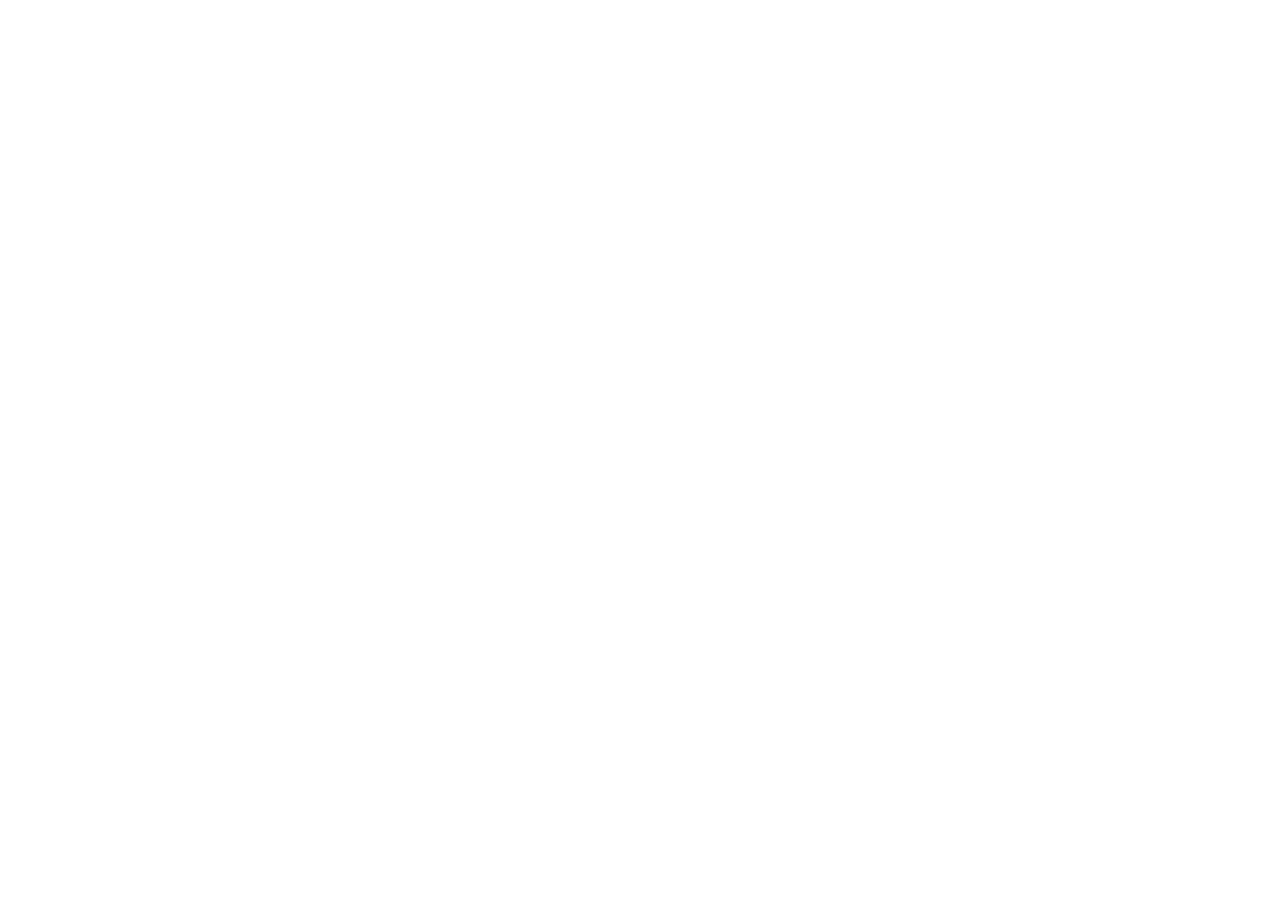
==== room.html @ 55f22bc3 "Added room for ECV" ====
<html>
  <head>
    <style>
      #main_canvas {
          width: 100%;
          height: 100%;
      }
    </style>
  </head>
  <body>
    <canvas id="main_canvas"></canvas>
    <script src="room.js"></script>
  </body>
</html>
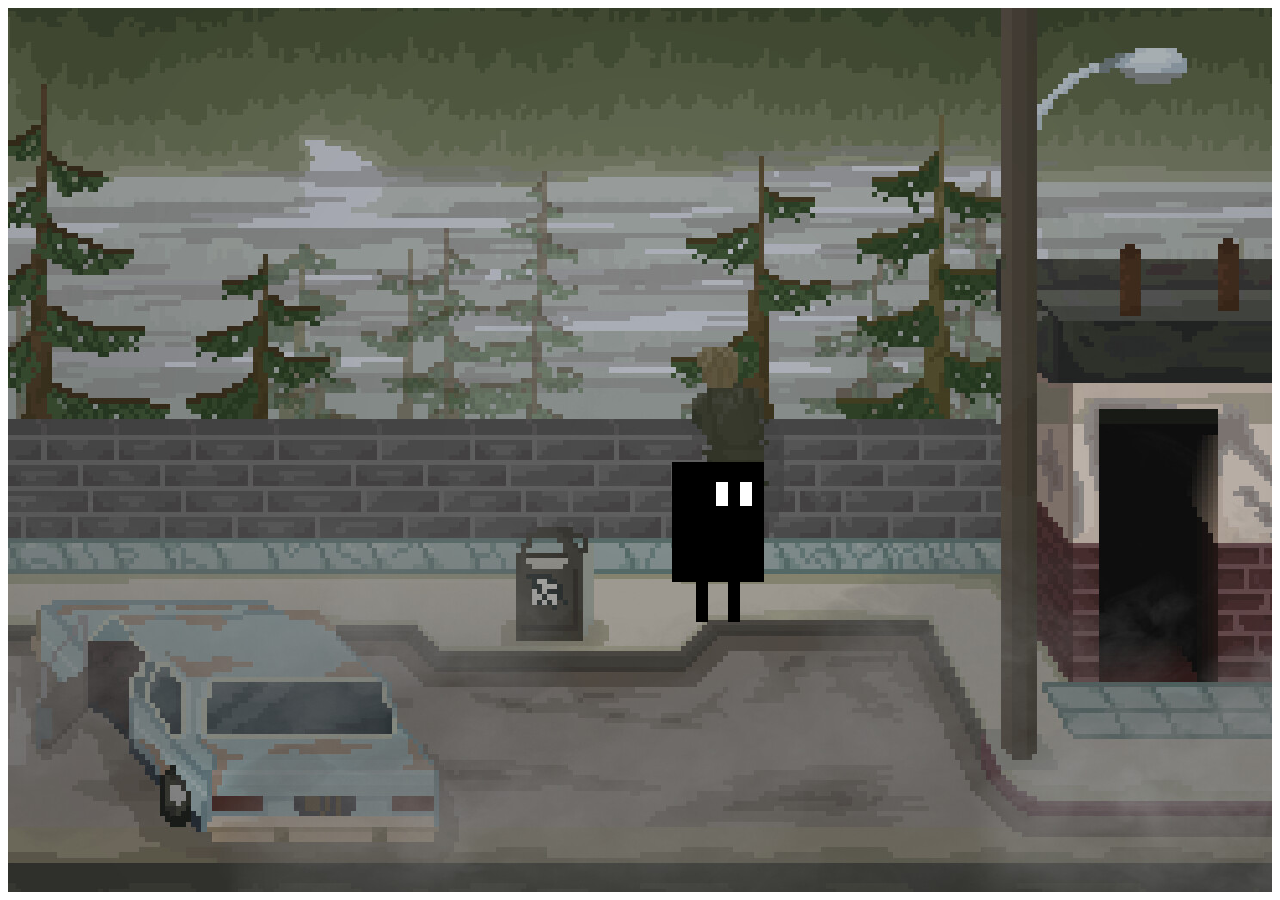
==== commit 7298a638: "Added basic world and instances, but tilebased animation is broken" ====
--- a/room.html
+++ b/room.html
@@ -4,6 +4,9 @@
       #main_canvas {
           width: 100%;
           height: 100%;
+          margin: 0px;
+          padding: 0px;
+          overflow: hidden;
       }
     </style>
   </head>
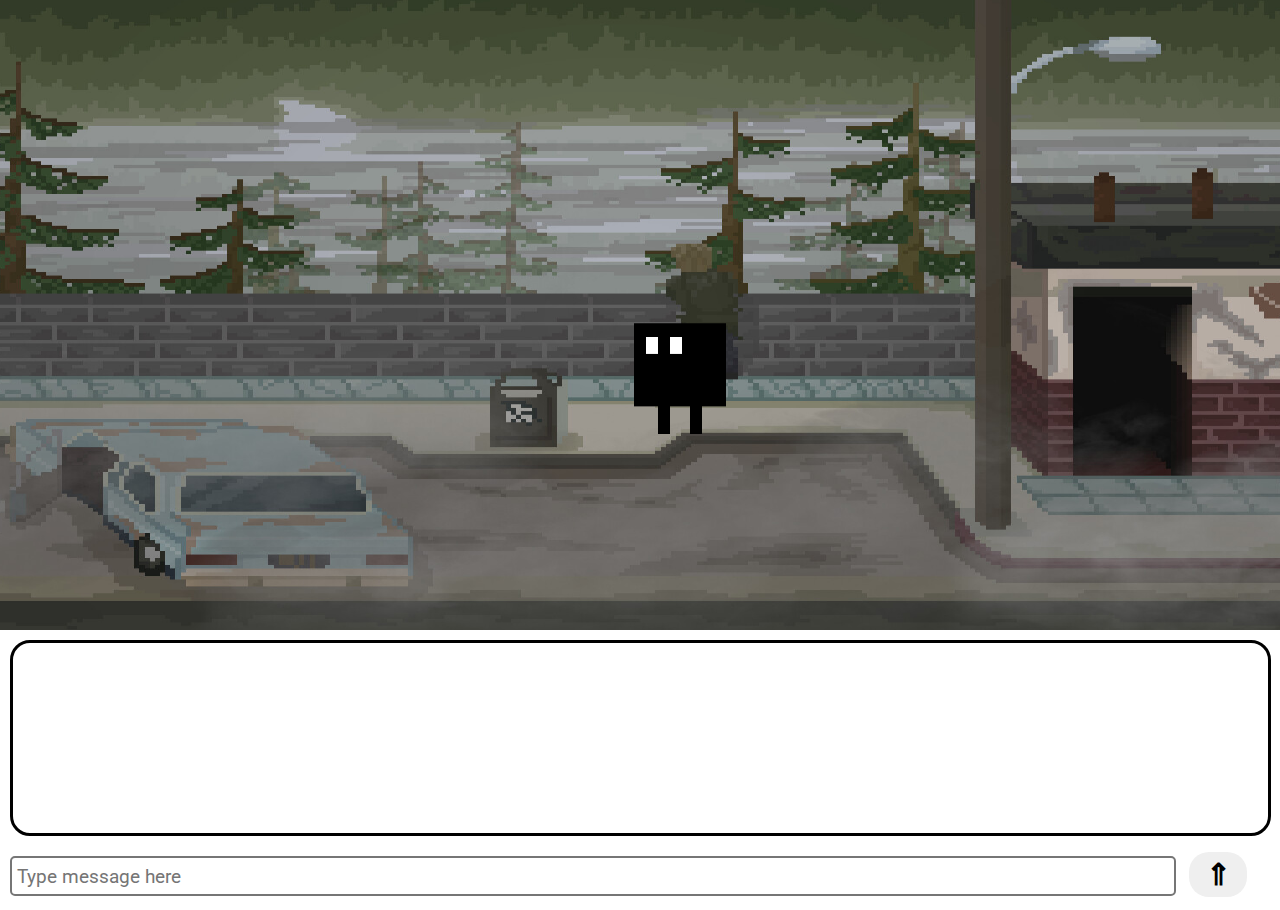
==== commit f2dc2306: "Added basic chatbox strucutre" ====
--- a/room.html
+++ b/room.html
@@ -1,17 +1,32 @@
 <html>
+
   <head>
-    <style>
-      #main_canvas {
-          width: 100%;
-          height: 100%;
-          margin: 0px;
-          padding: 0px;
-          overflow: hidden;
-      }
-    </style>
+    <meta charset="UTF-8">
+    <link href="style_rooms.css" rel="stylesheet" />
+    <link href='http://fonts.googleapis.com/css?family=Roboto' rel='stylesheet' type='text/css'>
   </head>
+
   <body>
     <canvas id="main_canvas"></canvas>
+
+    <div id="chat_area">
+      <div id="conversation_area" >
+      </div>
+
+
+      <div id="chat_input">
+
+        <input id="text-input" placeholder=" Type message here"/>
+
+        <div id="send-button-container">
+          <button id="send-button">&uArr;</button>
+        </div>
+
+      </div>
+    </div>
+
     <script src="room.js"></script>
+
   </body>
+
 </html>
--- a/style_rooms.css
+++ b/style_rooms.css
@@ -0,0 +1,54 @@
+* {
+    margin: 0px;
+    padding: 0px;
+    font-family: Roboto;
+    font-size: 19px;
+}
+
+#main_canvas {
+    width: 100%;
+    height: 70%;
+    overflow: hidden;
+}
+
+#chat_area {
+    width: 100%;
+    height: 30%;
+}
+
+#conversation_area {
+    height: calc(100% - 60px - 20px);
+    width: calc(100% - 25px);
+    border-style: solid;
+    border-radius: 20px;
+    margin: 10px;
+}
+
+#chat_input {
+    display: flex;
+}
+
+#text-input {
+    margin: 10px;
+
+    width: calc(100% - 97px);
+    height: 40px;
+    border-radius: 5px;
+    border-style: solid;
+}
+
+#send-button-container {
+    width: 95px;
+    height: 45px;
+}
+
+#send-button-container button {
+    width: 58px;
+    height: 100%;
+    margin: 3px;
+    margin-top: 6px;
+    font-weight: bold;
+    font-size: 30px;
+    border-radius: 20px;
+    border-style: none;
+}
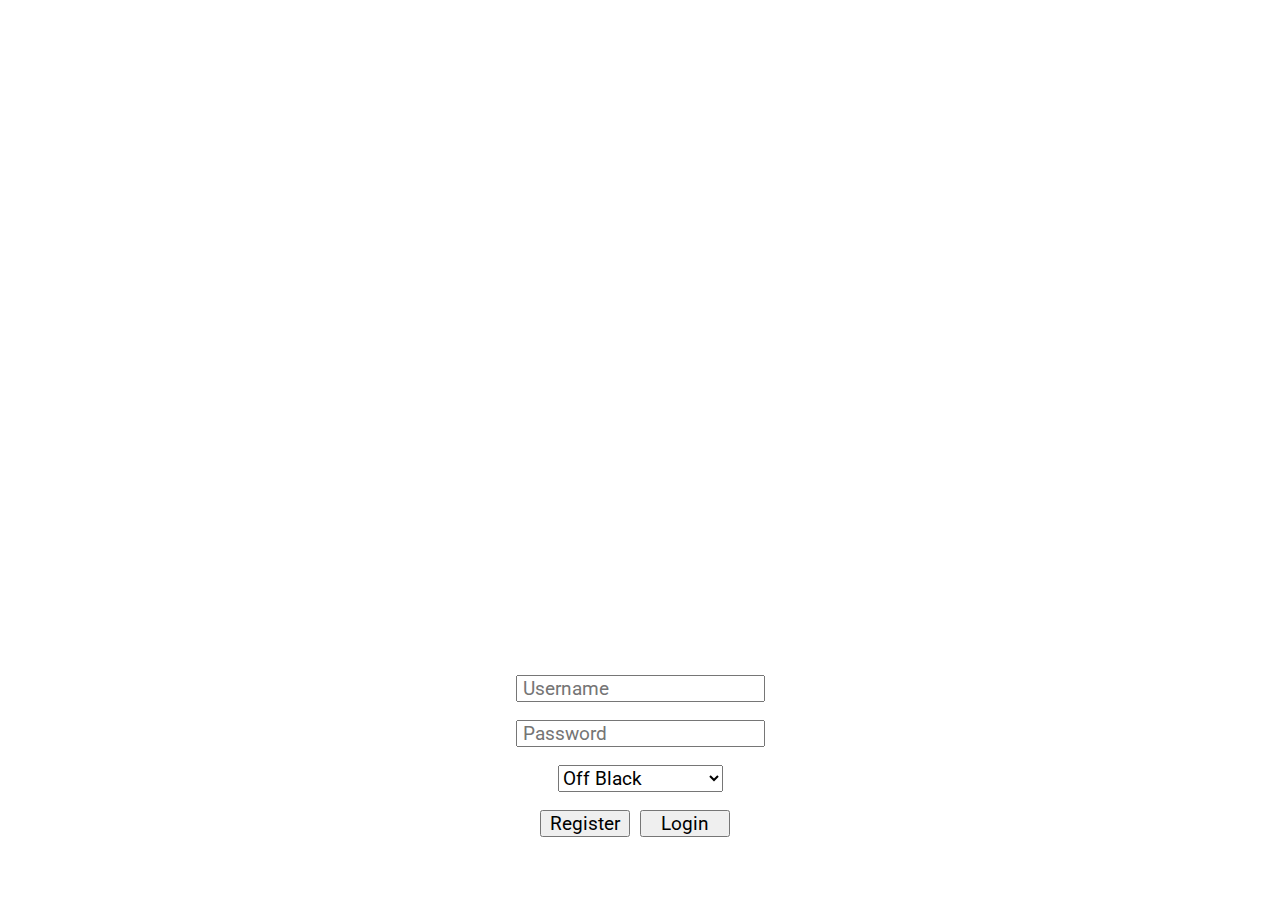
==== commit 65b8ed09: "Added menu and login, issues wioth multiple" ====
--- a/room.html
+++ b/room.html
@@ -8,6 +8,26 @@
 
   <body>
     <canvas id="main_canvas"></canvas>
+
+    <div id="login_area">
+      <div></div>
+      <div><input id="user_input" placeholder=" Username"/></div>
+      <div><input id="pass_input" type="password" placeholder=" Password"/></div>
+
+      <div><select id="color_select" selected="Select your Color">
+        <option value="off-black" disabled>Select your Color</option>
+        <option value="off-black">Off Black</option>
+        <option value="off-white">Off White</option>
+        <option value="red-sun">Red Sun</option>
+        <option value="blue-twingo">Blue Twingo</option>
+      </select></div>
+      <div>
+        <div id="button-container">
+          <button id="register_button">Register</button>
+          <button id="login_button">Login</button>
+        </div>
+      </div>
+    </div>
 
     <div id="chat_area">
       <div id="conversation_area" >
--- a/style_rooms.css
+++ b/style_rooms.css
@@ -11,9 +11,45 @@
     overflow: hidden;
 }
 
+/* LOGIN/REGISTER AREA STYLE */
+#login_area {
+    width: 100%;
+    height: 30%;
+}
+
+#login_area div {
+    width: 100%;
+    height: calc(100% / 6);
+}
+
+#login_area > div > * {
+    display: block;
+    margin-left: auto;
+    margin-right: auto;
+}
+#button-container {
+    display: block !important;
+    margin-left: auto;
+    margin-right: auto;
+    width: 200px !important;
+}
+
+#register_button {
+    margin-right: 5px !important;
+    width: 90px;
+}
+
+#login_button {
+    margin-right: 5px !important;
+    width: 90px;
+}
+
+
+/* CHAT AREA STYLE */
 #chat_area {
     width: 100%;
     height: 30%;
+    display: none;
 }
 
 #conversation_area {
